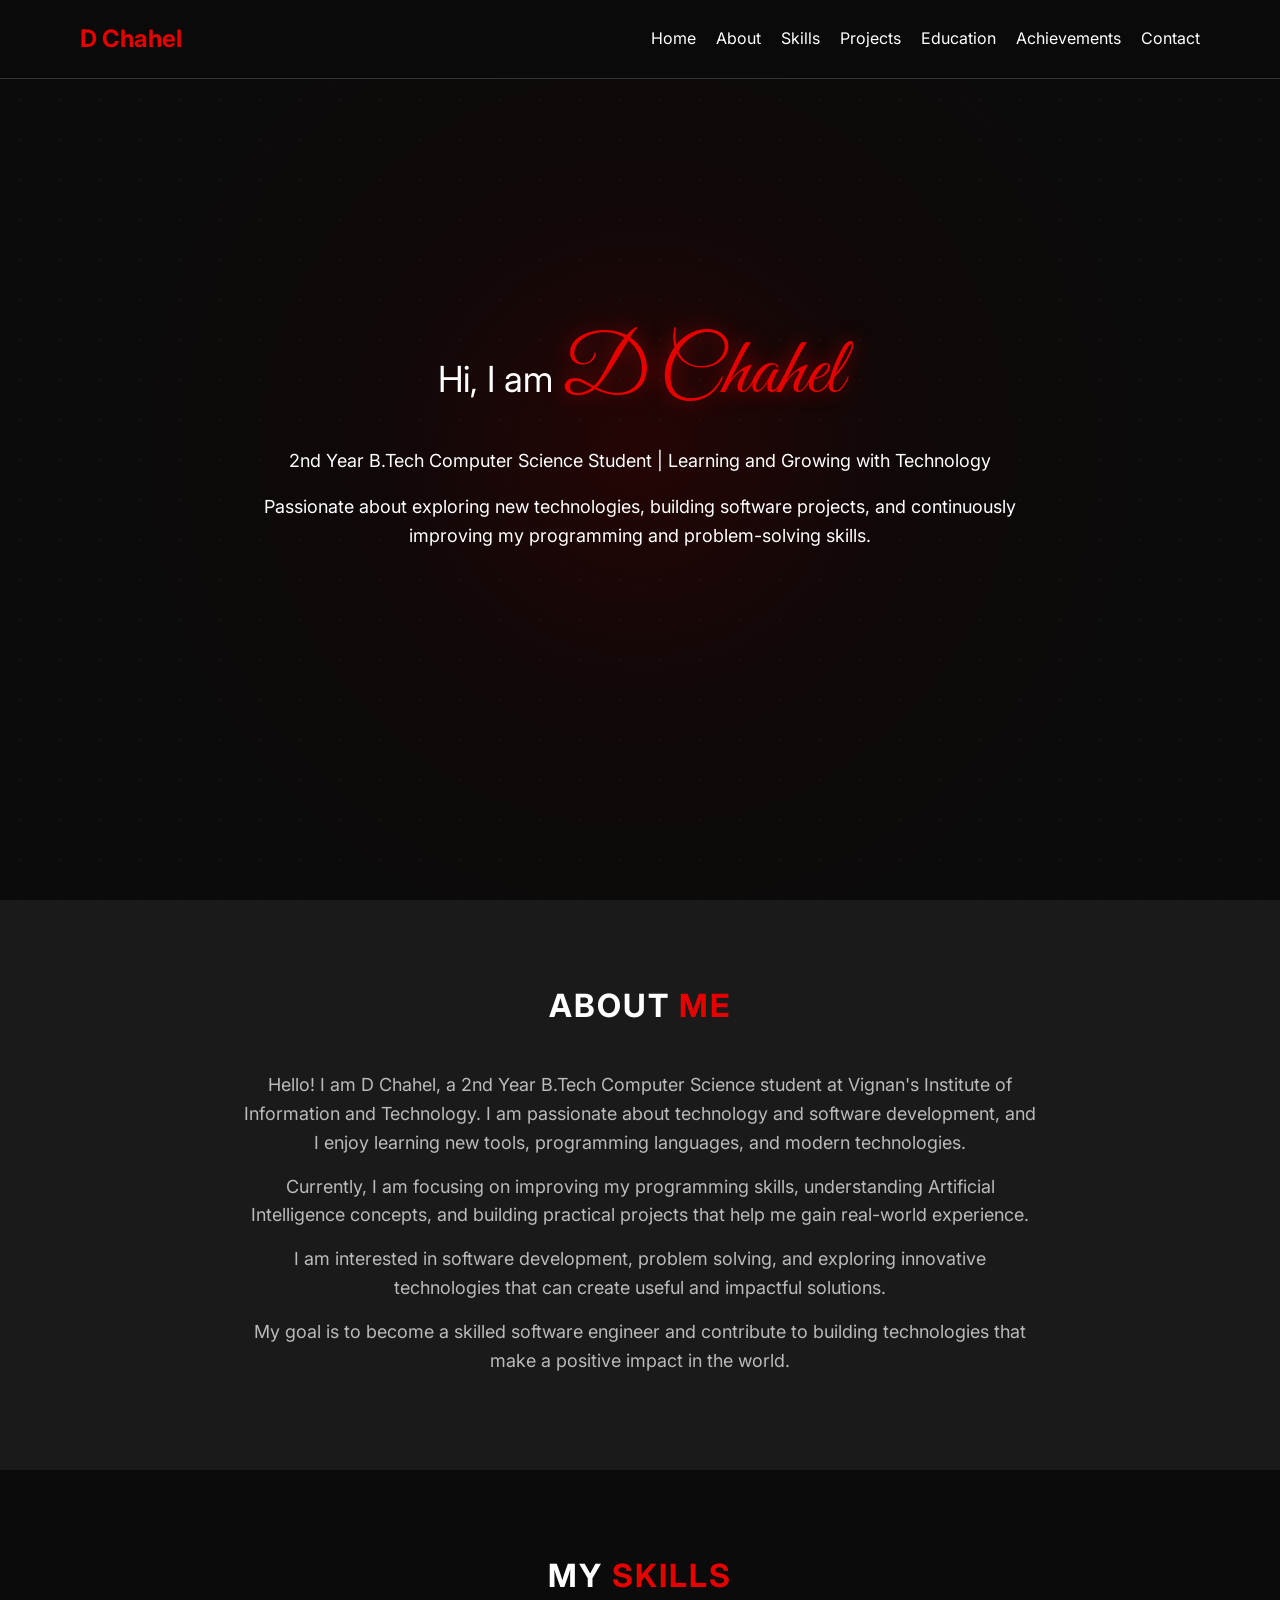
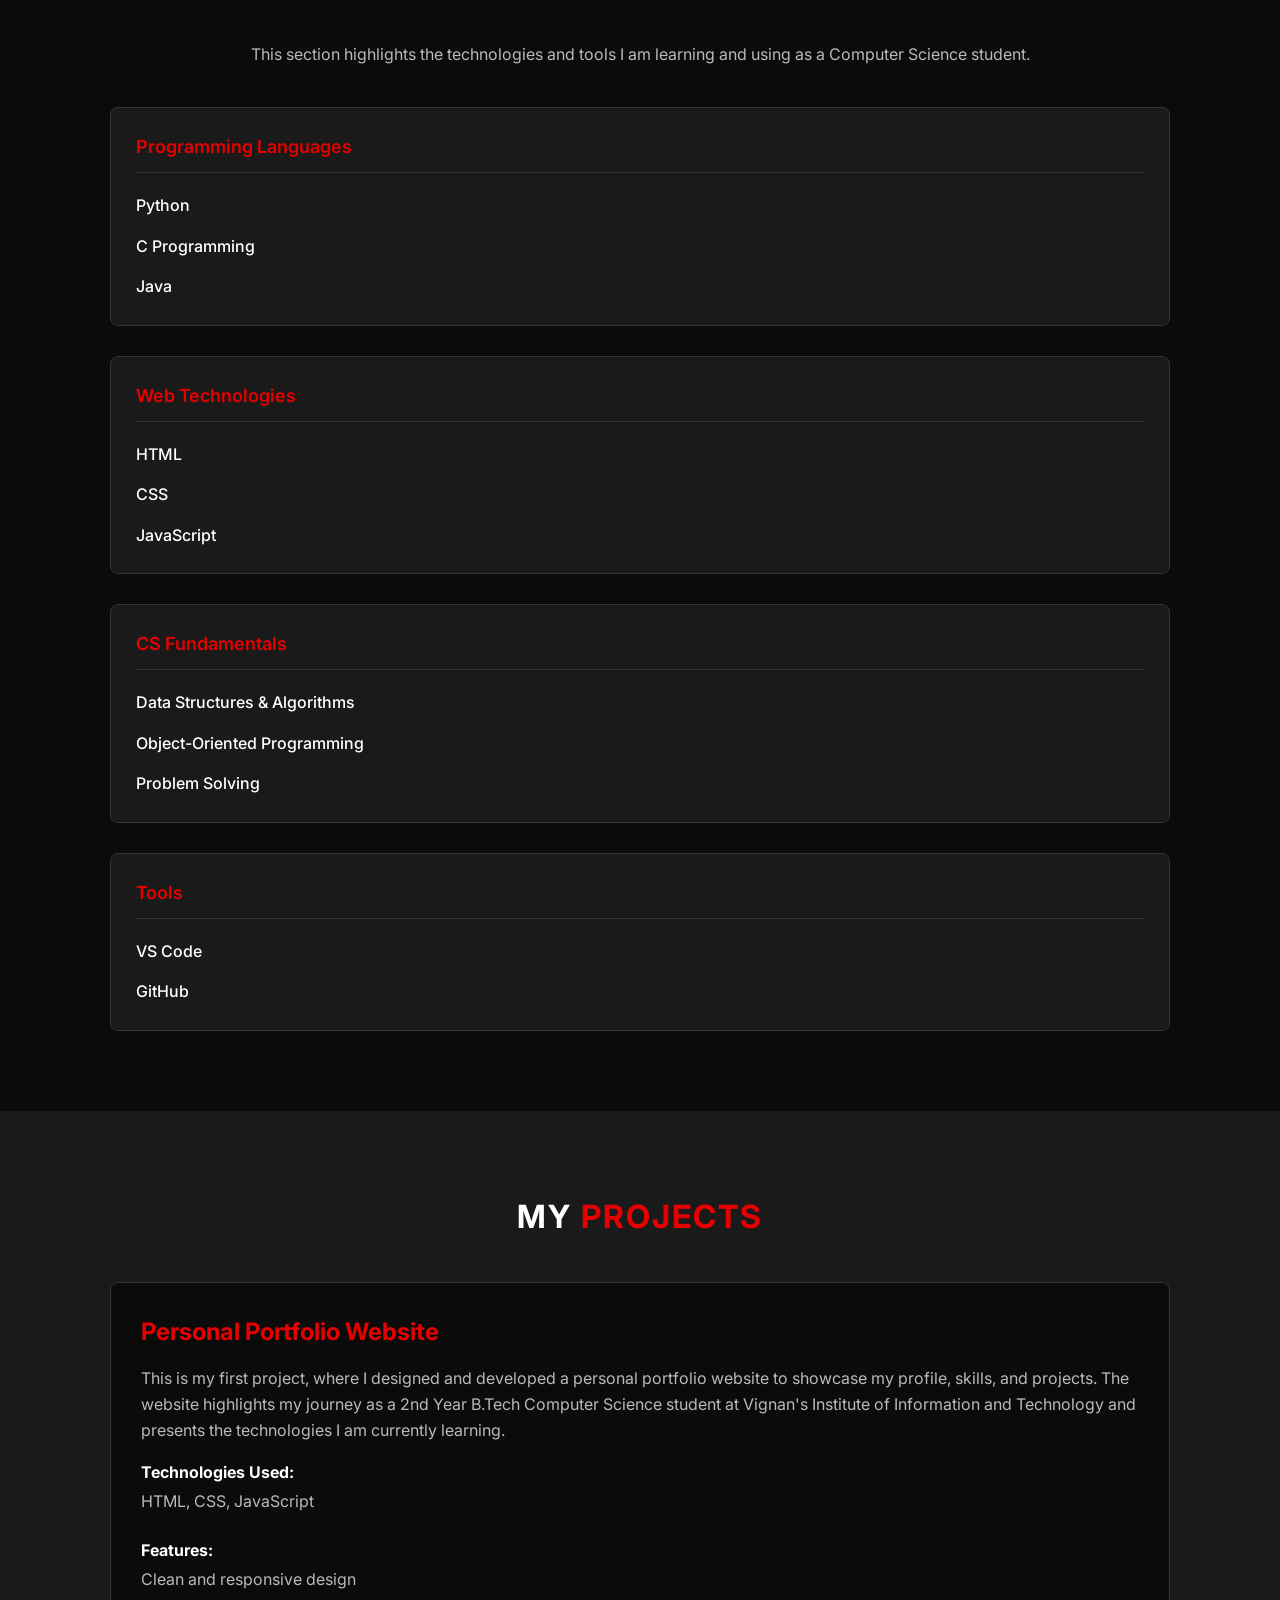
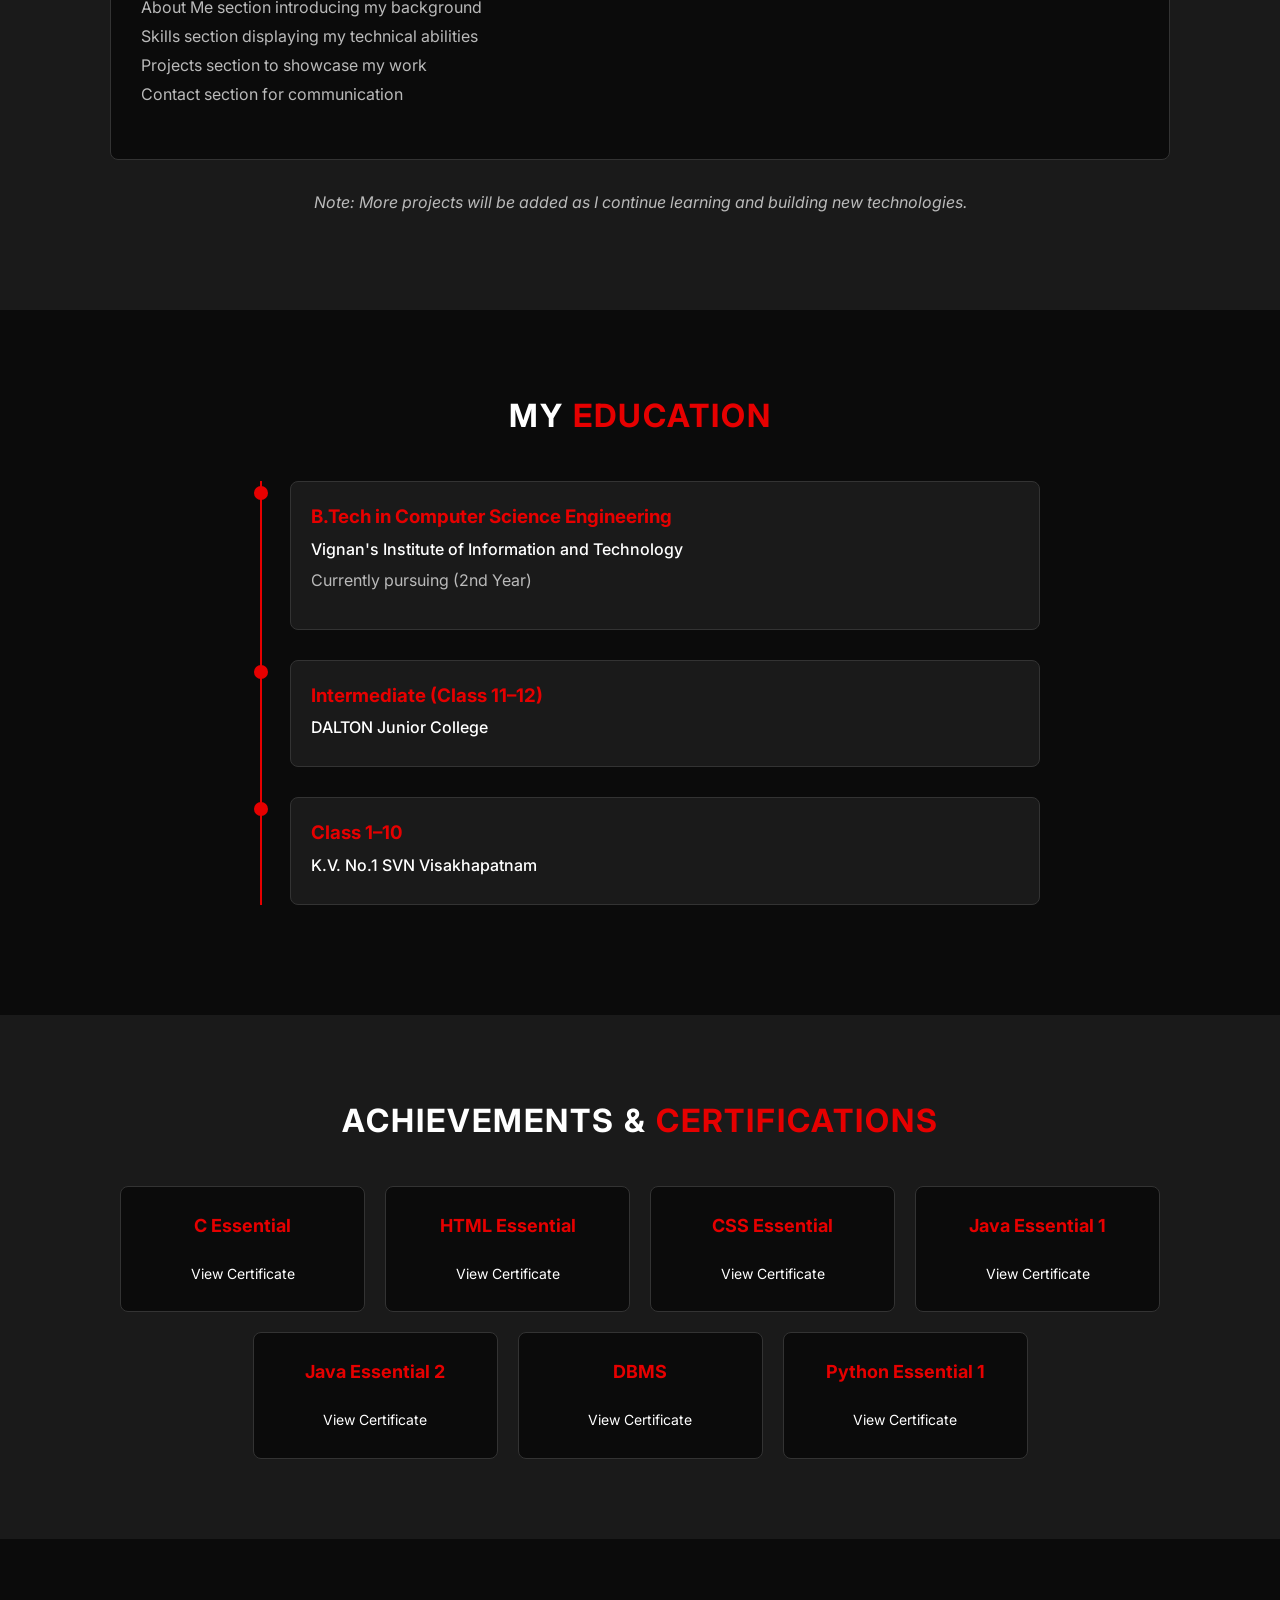
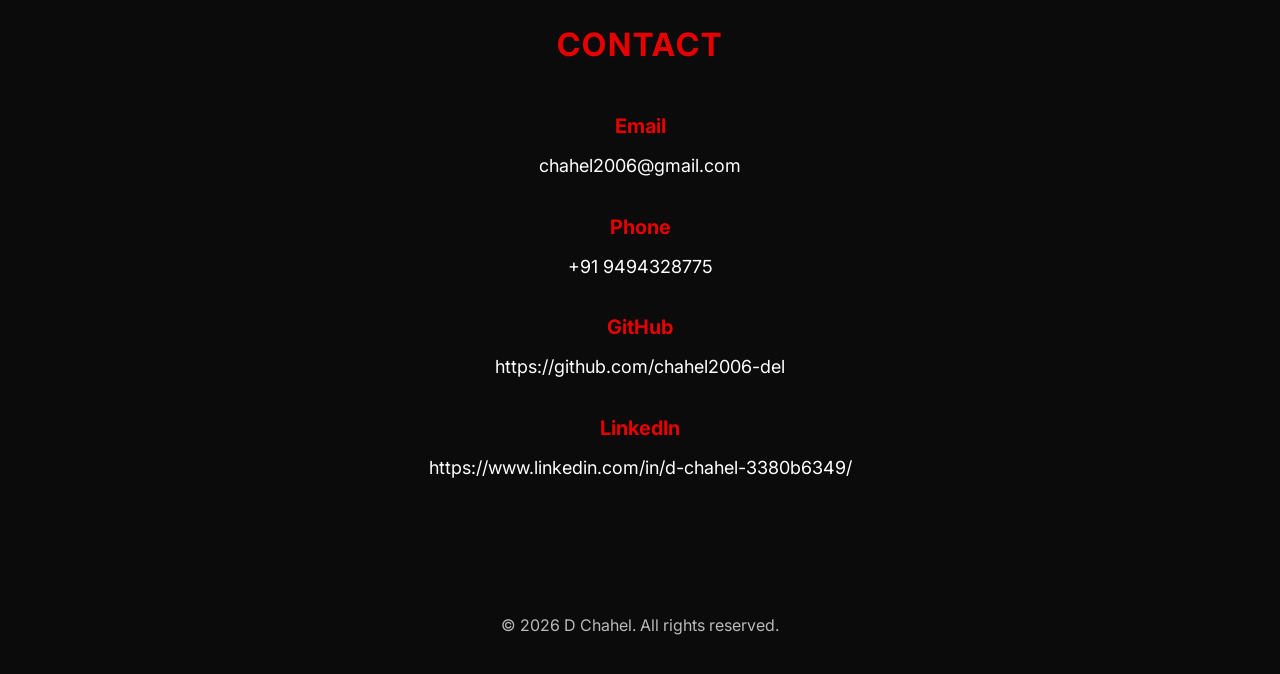
==== index.html @ e122d4e9 "Add files via upload" ====
<!DOCTYPE html>
<html lang="en">
<head>
    <meta charset="UTF-8">
    <meta name="viewport" content="width=device-width, initial-scale=1.0">
    <title>D Chahel - Portfolio</title>
    <link rel="stylesheet" href="style.css">
    <link rel="preconnect" href="https://fonts.googleapis.com">
    <link rel="preconnect" href="https://fonts.gstatic.com" crossorigin>
    <link href="https://fonts.googleapis.com/css2?family=Great+Vibes&display=swap" rel="stylesheet">
</head>
<body>
    <header>
        <nav class="navbar">
            <div class="logo">D Chahel</div>
            <ul class="nav-links">
                <li><a href="#home">Home</a></li>
                <li><a href="#about">About</a></li>
                <li><a href="#skills">Skills</a></li>
                <li><a href="#projects">Projects</a></li>
                <li><a href="#education">Education</a></li>
                <li><a href="#achievements">Achievements</a></li>
                <li><a href="#contact">Contact</a></li>
            </ul>
            <div class="hamburger">
                <span class="bar"></span>
                <span class="bar"></span>
                <span class="bar"></span>
            </div>
        </nav>
    </header>

    <main>
        <!-- HOME SECTION -->
        <section id="home" class="hero">
            <!-- Background Decorative Elements -->
            <div class="hero-bg-glow"></div>
            <div class="hero-bg-dots"></div>
            
            <div class="hero-content">
                <h1 class="hero-heading">Hi, I am <span class="highlight name-large">D Chahel</span></h1>
                <h2 class="hero-title">2nd Year B.Tech Computer Science Student | Learning and Growing with Technology</h2>
                <p class="hero-description">Passionate about exploring new technologies, building software projects, and continuously improving my programming and problem-solving skills.</p>
            </div>
        </section>

        <!-- ABOUT SECTION -->
        <section id="about" class="about">
            <div class="container">
                <h2 class="section-title">About <span class="highlight">Me</span></h2>
                <div class="about-content">
                    <p>Hello! I am D Chahel, a 2nd Year B.Tech Computer Science student at Vignan's Institute of Information and Technology. I am passionate about technology and software development, and I enjoy learning new tools, programming languages, and modern technologies.</p>
                    <p>Currently, I am focusing on improving my programming skills, understanding Artificial Intelligence concepts, and building practical projects that help me gain real-world experience.</p>
                    <p>I am interested in software development, problem solving, and exploring innovative technologies that can create useful and impactful solutions.</p>
                    <p>My goal is to become a skilled software engineer and contribute to building technologies that make a positive impact in the world.</p>
                </div>
            </div>
        </section>

        <!-- SKILLS SECTION -->
        <section id="skills" class="skills">
            <div class="container">
                <h2 class="section-title">My <span class="highlight">Skills</span></h2>
                <p class="section-subtitle">This section highlights the technologies and tools I am learning and using as a Computer Science student.</p>
                <div class="skills-grid">
                    <div class="skill-category">
                        <h3>Programming Languages</h3>
                        <ul class="skills-list-vertical">
                            <li class="skill-item"><a href="https://www.python.org/" target="_blank" class="edu-link">Python</a></li>
                            <li class="skill-item"><a href="https://www.open-std.org/jtc1/sc22/wg14/" target="_blank" class="edu-link">C Programming</a></li>
                            <li class="skill-item"><a href="https://www.java.com/" target="_blank" class="edu-link">Java</a></li>
                        </ul>
                    </div>
                    <div class="skill-category">
                        <h3>Web Technologies</h3>
                        <ul class="skills-list-vertical">
                            <li class="skill-item"><a href="https://developer.mozilla.org/en-US/docs/Web/HTML" target="_blank" class="edu-link">HTML</a></li>
                            <li class="skill-item"><a href="https://developer.mozilla.org/en-US/docs/Web/CSS" target="_blank" class="edu-link">CSS</a></li>
                            <li class="skill-item"><a href="https://developer.mozilla.org/en-US/docs/Web/JavaScript" target="_blank" class="edu-link">JavaScript</a></li>
                        </ul>
                    </div>
                    <div class="skill-category">
                        <h3>CS Fundamentals</h3>
                        <ul class="skills-list-vertical">
                            <li class="skill-item"><a href="https://www.programiz.com/dsa" target="_blank" class="edu-link">Data Structures &amp; Algorithms</a></li>
                            <li class="skill-item"><a href="https://developer.mozilla.org/en-US/docs/Learn/JavaScript/Objects/Object-oriented_programming" target="_blank" class="edu-link">Object-Oriented Programming</a></li>
                            <li class="skill-item"><a href="https://leetcode.com/" target="_blank" class="edu-link">Problem Solving</a></li>
                        </ul>
                    </div>
                    <div class="skill-category">
                        <h3>Tools</h3>
                        <ul class="skills-list-vertical">
                            <li class="skill-item"><a href="https://code.visualstudio.com/" target="_blank" class="edu-link">VS Code</a></li>
                            <li class="skill-item"><a href="https://github.com/" target="_blank" class="edu-link">GitHub</a></li>
                        </ul>
                    </div>
                </div>
            </div>
        </section>

        <!-- PROJECTS SECTION -->
        <section id="projects" class="projects">
            <div class="container">
                <h2 class="section-title">My <span class="highlight">Projects</span></h2>
                <div class="projects-grid">
                    <div class="project-card">
                        <h3>Personal Portfolio Website</h3>
                        <p class="project-desc">This is my first project, where I designed and developed a personal portfolio website to showcase my profile, skills, and projects. The website highlights my journey as a 2nd Year B.Tech Computer Science student at Vignan's Institute of Information and Technology and presents the technologies I am currently learning.</p>
                        <p class="project-details">
                            <strong>Technologies Used:</strong><br>
                            HTML, CSS, JavaScript
                        </p>
                        
                        <p class="project-details">
                            <strong>Features:</strong><br>
                            Clean and responsive design<br>
                            About Me section introducing my background<br>
                            Skills section displaying my technical abilities<br>
                            Projects section to showcase my work<br>
                            Contact section for communication
                        </p>
                    </div>
                </div>
                <p class="note">Note: More projects will be added as I continue learning and building new technologies.</p>
            </div>
        </section>

        <!-- EDUCATION SECTION -->
        <section id="education" class="education">
            <div class="container">
                <h2 class="section-title">My <span class="highlight">Education</span></h2>
                <div class="timeline">
                    <div class="timeline-item">
                        <div class="timeline-dot"></div>
                        <div class="timeline-content">
                            <h3>B.Tech in Computer Science Engineering</h3>
                            <h4><a href="https://vignaniit.edu.in/" target="_blank" class="edu-link">Vignan's Institute of Information and Technology</a></h4>
                            <p>Currently pursuing (2nd Year)</p>
                        </div>
                    </div>
                    <div class="timeline-item">
                        <div class="timeline-dot"></div>
                        <div class="timeline-content">
                            <h3>Intermediate (Class 11–12)</h3>
                            <h4><a href="https://www.linkedin.com/in/dalton-junior-college-4117082b5/" target="_blank" class="edu-link">DALTON Junior College</a></h4>
                        </div>
                    </div>
                    <div class="timeline-item">
                        <div class="timeline-dot"></div>
                        <div class="timeline-content">
                            <h3>Class 1–10</h3>
                            <h4><a href="https://no1srivijayanagar.kvs.ac.in/en/" target="_blank" class="edu-link">K.V. No.1 SVN Visakhapatnam</a></h4>
                        </div>
                    </div>
                </div>
            </div>
        </section>

        <!-- ACHIEVEMENTS SECTION -->
        <section id="achievements" class="achievements">
            <div class="container">
                <h2 class="section-title">Achievements & <span class="highlight">Certifications</span></h2>
                <div class="achievements-grid">
                    <div class="achievement-card">
                        <h3>C Essential</h3>
                        <a href="certificates/c-essential.pdf" target="_blank" class="cert-link">View Certificate</a>
                    </div>
                    <div class="achievement-card">
                        <h3>HTML Essential</h3>
                        <a href="certificates/html-essential.pdf" target="_blank" class="cert-link">View Certificate</a>
                    </div>
                    <div class="achievement-card">
                        <h3>CSS Essential</h3>
                        <a href="certificates/css-essential.pdf" target="_blank" class="cert-link">View Certificate</a>
                    </div>
                    <div class="achievement-card">
                        <h3>Java Essential 1</h3>
                        <a href="certificates/java-essential-1.pdf" target="_blank" class="cert-link">View Certificate</a>
                    </div>
                    <div class="achievement-card">
                        <h3>Java Essential 2</h3>
                        <a href="certificates/java-essential-2.pdf" target="_blank" class="cert-link">View Certificate</a>
                    </div>
                    <div class="achievement-card">
                        <h3>DBMS</h3>
                        <a href="certificates/dbms.pdf" target="_blank" class="cert-link">View Certificate</a>
                    </div>
                    <div class="achievement-card">
                        <h3>Python Essential 1</h3>
                        <a href="certificates/python-essential-1.pdf" target="_blank" class="cert-link">View Certificate</a>
                    </div>
                </div>
            </div>
        </section>

        <!-- CONTACT SECTION -->
        <section id="contact" class="contact">
            <div class="container">
                <h2 class="section-title"><span class="highlight">Contact</span></h2>
                <div class="contact-wrapper">
                    <div class="contact-info">
                        <div class="info-item">
                            <h3>Email</h3>
                            <p><a href="mailto:chahel2006@gmail.com" class="edu-link">chahel2006@gmail.com</a></p>
                        </div>
                        <div class="info-item">
                            <h3>Phone</h3>
                            <p><a href="https://wa.me/919494328775" target="_blank" class="edu-link">+91 9494328775</a></p>
                        </div>
                        <div class="info-item">
                            <h3>GitHub</h3>
                            <p><a href="https://github.com/chahel2006-del" target="_blank" class="edu-link">https://github.com/chahel2006-del</a></p>
                        </div>
                        <div class="info-item">
                            <h3>LinkedIn</h3>
                            <p><a href="https://www.linkedin.com/in/d-chahel-3380b6349/" target="_blank" class="edu-link">https://www.linkedin.com/in/d-chahel-3380b6349/</a></p>
                        </div>
                    </div>
                </div>
            </div>
        </section>
    </main>

    <footer>
        <div class="footer-bottom">
            <p>&copy; 2026 D Chahel. All rights reserved.</p>
        </div>
    </footer>

    <script src="script.js"></script>
</body>
</html>
---- style.css ----
/* Google Fonts */
@import url('https://fonts.googleapis.com/css2?family=Inter:wght@300;400;500;600;700&display=swap');

/* Basic Reset */
* {
    margin: 0;
    padding: 0;
    box-sizing: border-box;
}

html {
    scroll-behavior: smooth;
    font-family: 'Inter', sans-serif;
}

/* Color Variables */
:root {
    --bg-color: #0b0b0b;
    --text-color: #ffffff;
    --text-muted: #bababa;
    --accent-color: #e60000;
    --accent-hover: #ff3333;
    --card-bg: #1a1a1a;
    --border-color: #333333;
}

body {
    background-color: var(--bg-color);
    color: var(--text-color);
    line-height: 1.6;
}

a {
    text-decoration: none;
    color: var(--text-color);
}

ul {
    list-style: none;
}

span.highlight {
    color: var(--accent-color);
}

/* Container */
.container {
    max-width: 1100px;
    margin: 0 auto;
    padding: 0 20px;
}

/* Buttons */
.btn {
    display: inline-block;
    background-color: var(--accent-color);
    color: #ffffff;
    padding: 10px 24px;
    font-size: 16px;
    border-radius: 5px;
    border: 2px solid var(--accent-color);
    cursor: pointer;
    transition: background-color 0.3s, color 0.3s;
}

.btn:hover {
    background-color: var(--accent-hover);
    border-color: var(--accent-hover);
}

.btn-outline {
    background-color: transparent;
    color: var(--accent-color);
}

.btn-outline:hover {
    background-color: var(--accent-color);
    color: #ffffff;
}

.btn-small {
    padding: 8px 16px;
    font-size: 14px;
}

/* Typography */
h1, h2, h3, h4 {
    margin-bottom: 15px;
}

p {
    margin-bottom: 15px;
    color: var(--text-muted);
}

.section-title {
    font-size: 32px;
    text-align: center;
    margin-bottom: 40px;
    text-transform: uppercase;
    letter-spacing: 2px;
}

.section-subtitle {
    text-align: center;
    margin-bottom: 40px;
    font-size: 16px;
}

/* Sections */
section {
    padding: 80px 0;
}

/* Navbar */
header {
    background-color: rgba(11, 11, 11, 0.95);
    position: fixed;
    top: 0;
    width: 100%;
    z-index: 1000;
    border-bottom: 1px solid var(--border-color);
}

.navbar {
    display: flex;
    justify-content: space-between;
    align-items: center;
    padding: 20px 40px;
    max-width: 1200px;
    margin: 0 auto;
}

.logo {
    font-size: 24px;
    font-weight: 700;
    color: var(--accent-color);
}

.nav-links {
    display: flex;
    gap: 20px;
}

.nav-links a {
    font-size: 16px;
    transition: color 0.3s;
}

.nav-links a:hover {
    color: var(--accent-color);
}

/* Hamburger Menu for Mobile */
.hamburger {
    display: none;
    cursor: pointer;
}

.hamburger .bar {
    width: 25px;
    height: 3px;
    background-color: var(--text-color);
    margin: 5px 0;
    transition: 0.3s;
}

/* Hero Section */
.hero {
    height: 100vh;
    display: flex;
    align-items: center;
    justify-content: center;
    text-align: center;
    padding-top: 80px; /* Offset for navbar */
    position: relative;
    overflow: hidden;
    background: radial-gradient(circle at center, #150505 0%, var(--bg-color) 70%);
}

.hero-bg-glow {
    position: absolute;
    width: 600px;
    height: 600px;
    background: radial-gradient(circle, rgba(230, 0, 0, 0.08) 0%, transparent 60%);
    top: 50%;
    left: 50%;
    transform: translate(-50%, -50%);
    z-index: 0;
    pointer-events: none;
    border-radius: 50%;
}

.hero-bg-dots {
    position: absolute;
    width: 100%;
    height: 100%;
    top: 0;
    left: 0;
    background-image: radial-gradient(rgba(255, 255, 255, 0.03) 1px, transparent 1px);
    background-size: 40px 40px;
    z-index: 0;
    pointer-events: none;
}

.hero-content {
    max-width: 800px;
    padding: 0 20px;
    position: relative;
    z-index: 1;
}

.hero-content .hero-heading {
    margin-bottom: 10px;
    font-size: 36px;
    font-weight: 400;
}

.hero-content .name-large {
    font-family: 'Great Vibes', cursive;
    font-size: 80px; /* Slightly larger for Great Vibes style */
    font-weight: 400;
    text-shadow: 0 0 20px rgba(230, 0, 0, 0.6);
}

.hero-content .hero-title {
    font-size: 18px;
    font-weight: 400;
    color: var(--text-color);
    margin-bottom: 20px;
    line-height: 1.4;
}

.hero-content .hero-description {
    font-size: 18px;
    margin-bottom: 40px;
    color: var(--text-color);
}

/* About Section */
.about {
    background-color: var(--card-bg);
}

.about-content {
    max-width: 800px;
    margin: 0 auto;
    text-align: center;
    font-size: 18px;
}

/* Skills Section */
.skills-grid {
    display: flex;
    flex-direction: column;
    gap: 30px;
}

.skill-category {
    background-color: var(--card-bg);
    padding: 25px;
    border-radius: 8px;
    border: 1px solid var(--border-color);
}

.skill-category h3 {
    font-size: 18px;
    font-weight: 600;
    color: var(--accent-color);
    margin-bottom: 20px;
    border-bottom: 1px solid var(--border-color);
    padding-bottom: 10px;
}

.skills-list-vertical {
    display: flex;
    flex-direction: column;
    gap: 15px;
    list-style: none; /* overrides global if needed */
    padding: 0;
}

.skill-item {
    font-size: 16px;
    color: var(--text-color);
}

.skill-item .edu-link {
    color: var(--text-color);
    font-size: 16px;
    font-weight: 500;
    transition: color 0.3s, border-bottom 0.3s;
    border-bottom: 1px solid transparent;
}

.skill-item .edu-link:hover {
    color: var(--accent-color);
    border-bottom: 1px solid var(--accent-color);
}

/* Projects Section */
.projects {
    background-color: var(--card-bg);
}

.projects-grid {
    display: grid;
    grid-template-columns: 1fr;
    gap: 30px;
    margin-bottom: 30px;
}

.project-card {
    background-color: var(--bg-color);
    padding: 30px;
    border-radius: 8px;
    border: 1px solid var(--border-color);
}

.project-card h3 {
    font-size: 24px;
    color: var(--accent-color);
}

.project-details {
    margin-bottom: 20px;
    color: var(--text-muted);
    line-height: 1.8;
}

.project-details strong {
    color: var(--text-color);
}

.note {
    text-align: center;
    font-style: italic;
    margin-top: 20px;
}

/* Education Section */
.timeline {
    max-width: 800px;
    margin: 0 auto;
    position: relative;
}

.timeline::before {
    content: '';
    position: absolute;
    width: 2px;
    background-color: var(--accent-color);
    top: 0;
    bottom: 0;
    left: 20px;
}

.timeline-item {
    position: relative;
    padding-left: 50px;
    margin-bottom: 30px;
}

.timeline-dot {
    position: absolute;
    width: 14px;
    height: 14px;
    background-color: var(--accent-color);
    border-radius: 50%;
    left: 14px;
    top: 5px;
}

.timeline-content {
    background-color: var(--card-bg);
    padding: 20px;
    border-radius: 8px;
    border: 1px solid var(--border-color);
}

.timeline-content h3 {
    color: var(--accent-color);
    margin-bottom: 5px;
}

.timeline-content h4 {
    margin-bottom: 5px;
}

.timeline-content .edu-link {
    color: var(--text-color);
    font-size: 16px;
    font-weight: 500;
    transition: color 0.3s, border-bottom 0.3s;
    border-bottom: 1px solid transparent;
}

.timeline-content .edu-link:hover {
    color: var(--accent-color);
    border-bottom: 1px solid var(--accent-color);
}

/* Achievements Section */
.achievements {
    background-color: var(--card-bg);
}

.achievements-grid {
    display: flex;
    flex-wrap: wrap;
    justify-content: center;
    gap: 20px;
}

.achievement-card {
    background-color: var(--bg-color);
    padding: 25px;
    border-radius: 8px;
    border: 1px solid var(--border-color);
    text-align: center;
    /* On desktop, aim for 4 per row (minus gap). On mobile, it will wrap automatically. */
    flex: 1 1 250px;
    max-width: calc(25% - 20px);
}

@media screen and (max-width: 1024px) {
    .achievement-card {
        max-width: calc(33.333% - 20px);
    }
}

@media screen and (max-width: 768px) {
    .achievement-card {
        max-width: 100%;
        flex: 1 1 100%;
    }
}

.achievement-card h3 {
    font-size: 18px;
    margin-bottom: 20px;
    color: var(--accent-color);
}

.cert-link {
    color: var(--text-color);
    text-decoration: none;
    font-size: 14px;
    transition: color 0.3s, border-bottom 0.3s;
    border-bottom: 1px solid transparent;
}

.cert-link:hover {
    color: var(--accent-color);
    border-bottom: 1px solid var(--accent-color);
}

/* Contact Section */
.contact-wrapper {
    display: flex;
    justify-content: center;
    text-align: center;
}

.contact-info {
    max-width: 600px;
    width: 100%;
}

.info-item {
    margin-bottom: 30px;
}

.info-item h3 {
    color: var(--accent-color);
    margin-bottom: 10px;
    font-size: 20px;
}

.info-item p {
    color: var(--text-color);
    font-size: 18px;
}

.info-item .edu-link {
    color: var(--text-color);
    text-decoration: none;
    transition: color 0.3s, border-bottom 0.3s;
    border-bottom: 1px solid transparent;
}

.info-item .edu-link:hover {
    color: var(--accent-color);
    border-bottom: 1px solid var(--accent-color);
}



/* Footer Section */
footer {
    padding: 20px 20px;
}

.footer-container {
    max-width: 1100px;
    margin: 0 auto;
    display: flex;
    flex-wrap: wrap;
    justify-content: space-between;
    gap: 30px;
    margin-bottom: 40px;
}

.footer-info {
    flex: 1;
    min-width: 300px;
    text-align: left;
    margin-bottom: 20px;
}

.footer-info h3 {
    color: var(--accent-color);
    font-size: 28px;
    margin-bottom: 5px;
}

.footer-info p {
    color: var(--text-color);
    font-size: 16px;
}

.footer-links, .footer-social {
    flex: 1;
    min-width: 150px;
}

.footer-links h4, .footer-social h4 {
    margin-bottom: 15px;
    color: var(--accent-color);
}

.footer-links ul, .footer-social ul {
    display: flex;
    flex-wrap: wrap;
    align-items: center;
}

.footer-links ul li, .footer-social ul li {
    margin-bottom: 10px;
    display: flex;
    align-items: center;
}

.footer-links ul li:not(:last-child)::after, 
.footer-social ul li:not(:last-child)::after {
    content: "|";
    color: var(--text-muted);
    margin: 0 15px;
}

.footer-links a, .footer-social a {
    color: var(--text-color);
    transition: color 0.3s, border-bottom 0.3s;
    border-bottom: 1px solid transparent;
}

.footer-links a:hover, .footer-social a:hover {
    color: var(--accent-color);
    border-bottom: 1px solid var(--accent-color);
}

.footer-bottom {
    text-align: center;
    color: var(--text-muted);
}

/* Responsive Design */
@media screen and (max-width: 768px) {
    .navbar {
        padding: 15px 20px;
    }

    .nav-links {
        position: absolute;
        right: -100%;
        top: 60px;
        flex-direction: column;
        background-color: rgba(11, 11, 11, 0.98);
        width: 100%;
        text-align: center;
        transition: 0.3s;
        border-bottom: 1px solid var(--border-color);
    }

    .nav-links.active {
        right: 0;
    }

    .nav-links li {
        margin: 15px 0;
    }

    .hamburger {
        display: block;
    }

    .hero-content .hero-heading {
        font-size: 24px;
    }

    .hero-content .name-large {
        font-size: 50px; /* Adjusted Great Vibes size for mobile */
    }
    
    .hero-content .hero-title {
        font-size: 14px;
        white-space: normal;
        text-align: center;
        max-width: 90%;
        margin: 0 auto 20px;
    }
    
    .hero-content .hero-description {
        font-size: 16px;
    }

    .contact-wrapper {
        flex-direction: column;
    }
}
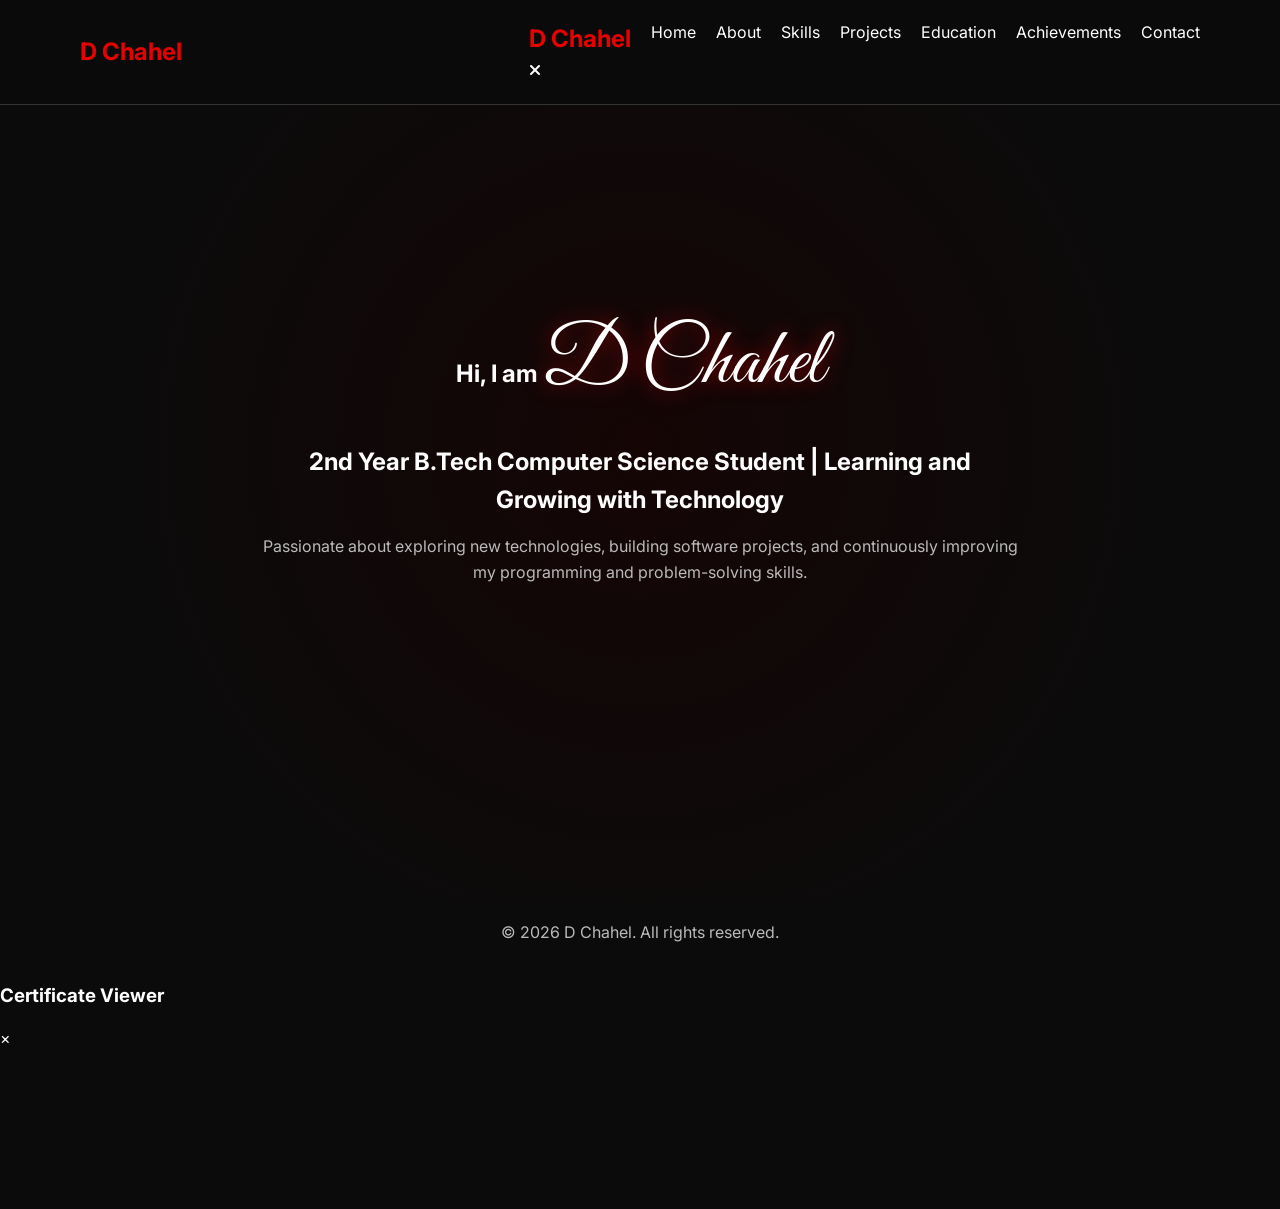
==== commit 1956547e: "Update title and navigation structure in index.html" ====
--- a/index.html
+++ b/index.html
@@ -3,24 +3,31 @@
 <head>
     <meta charset="UTF-8">
     <meta name="viewport" content="width=device-width, initial-scale=1.0">
-    <title>D Chahel - Portfolio</title>
+    <title>Home - D Chahel</title>
     <link rel="stylesheet" href="style.css">
+    <link rel="stylesheet" href="https://cdnjs.cloudflare.com/ajax/libs/font-awesome/6.4.0/css/all.min.css">
     <link rel="preconnect" href="https://fonts.googleapis.com">
     <link rel="preconnect" href="https://fonts.gstatic.com" crossorigin>
-    <link href="https://fonts.googleapis.com/css2?family=Great+Vibes&display=swap" rel="stylesheet">
+    <link href="https://fonts.googleapis.com/css2?family=Great+Vibes&family=Inter:wght@300;400;500;600;700&display=swap" rel="stylesheet">
 </head>
 <body>
     <header>
         <nav class="navbar">
             <div class="logo">D Chahel</div>
             <ul class="nav-links">
-                <li><a href="#home">Home</a></li>
-                <li><a href="#about">About</a></li>
-                <li><a href="#skills">Skills</a></li>
-                <li><a href="#projects">Projects</a></li>
-                <li><a href="#education">Education</a></li>
-                <li><a href="#achievements">Achievements</a></li>
-                <li><a href="#contact">Contact</a></li>
+                <div class="mobile-nav-header">
+                    <div class="logo">D Chahel</div>
+                    <div class="mobile-close">
+                        <i class="fas fa-times"></i>
+                    </div>
+                </div>
+                <li><a href="index.html" class="active">Home</a></li>
+                <li><a href="about.html">About</a></li>
+                <li><a href="skills.html">Skills</a></li>
+                <li><a href="projects.html">Projects</a></li>
+                <li><a href="education.html">Education</a></li>
+                <li><a href="achievements.html">Achievements</a></li>
+                <li><a href="contact.html">Contact</a></li>
             </ul>
             <div class="hamburger">
                 <span class="bar"></span>
@@ -33,190 +40,10 @@
     <main>
         <!-- HOME SECTION -->
         <section id="home" class="hero">
-            <!-- Background Decorative Elements -->
-            <div class="hero-bg-glow"></div>
-            <div class="hero-bg-dots"></div>
-            
             <div class="hero-content">
-                <h1 class="hero-heading">Hi, I am <span class="highlight name-large">D Chahel</span></h1>
-                <h2 class="hero-title">2nd Year B.Tech Computer Science Student | Learning and Growing with Technology</h2>
-                <p class="hero-description">Passionate about exploring new technologies, building software projects, and continuously improving my programming and problem-solving skills.</p>
-            </div>
-        </section>
-
-        <!-- ABOUT SECTION -->
-        <section id="about" class="about">
-            <div class="container">
-                <h2 class="section-title">About <span class="highlight">Me</span></h2>
-                <div class="about-content">
-                    <p>Hello! I am D Chahel, a 2nd Year B.Tech Computer Science student at Vignan's Institute of Information and Technology. I am passionate about technology and software development, and I enjoy learning new tools, programming languages, and modern technologies.</p>
-                    <p>Currently, I am focusing on improving my programming skills, understanding Artificial Intelligence concepts, and building practical projects that help me gain real-world experience.</p>
-                    <p>I am interested in software development, problem solving, and exploring innovative technologies that can create useful and impactful solutions.</p>
-                    <p>My goal is to become a skilled software engineer and contribute to building technologies that make a positive impact in the world.</p>
-                </div>
-            </div>
-        </section>
-
-        <!-- SKILLS SECTION -->
-        <section id="skills" class="skills">
-            <div class="container">
-                <h2 class="section-title">My <span class="highlight">Skills</span></h2>
-                <p class="section-subtitle">This section highlights the technologies and tools I am learning and using as a Computer Science student.</p>
-                <div class="skills-grid">
-                    <div class="skill-category">
-                        <h3>Programming Languages</h3>
-                        <ul class="skills-list-vertical">
-                            <li class="skill-item"><a href="https://www.python.org/" target="_blank" class="edu-link">Python</a></li>
-                            <li class="skill-item"><a href="https://www.open-std.org/jtc1/sc22/wg14/" target="_blank" class="edu-link">C Programming</a></li>
-                            <li class="skill-item"><a href="https://www.java.com/" target="_blank" class="edu-link">Java</a></li>
-                        </ul>
-                    </div>
-                    <div class="skill-category">
-                        <h3>Web Technologies</h3>
-                        <ul class="skills-list-vertical">
-                            <li class="skill-item"><a href="https://developer.mozilla.org/en-US/docs/Web/HTML" target="_blank" class="edu-link">HTML</a></li>
-                            <li class="skill-item"><a href="https://developer.mozilla.org/en-US/docs/Web/CSS" target="_blank" class="edu-link">CSS</a></li>
-                            <li class="skill-item"><a href="https://developer.mozilla.org/en-US/docs/Web/JavaScript" target="_blank" class="edu-link">JavaScript</a></li>
-                        </ul>
-                    </div>
-                    <div class="skill-category">
-                        <h3>CS Fundamentals</h3>
-                        <ul class="skills-list-vertical">
-                            <li class="skill-item"><a href="https://www.programiz.com/dsa" target="_blank" class="edu-link">Data Structures &amp; Algorithms</a></li>
-                            <li class="skill-item"><a href="https://developer.mozilla.org/en-US/docs/Learn/JavaScript/Objects/Object-oriented_programming" target="_blank" class="edu-link">Object-Oriented Programming</a></li>
-                            <li class="skill-item"><a href="https://leetcode.com/" target="_blank" class="edu-link">Problem Solving</a></li>
-                        </ul>
-                    </div>
-                    <div class="skill-category">
-                        <h3>Tools</h3>
-                        <ul class="skills-list-vertical">
-                            <li class="skill-item"><a href="https://code.visualstudio.com/" target="_blank" class="edu-link">VS Code</a></li>
-                            <li class="skill-item"><a href="https://github.com/" target="_blank" class="edu-link">GitHub</a></li>
-                        </ul>
-                    </div>
-                </div>
-            </div>
-        </section>
-
-        <!-- PROJECTS SECTION -->
-        <section id="projects" class="projects">
-            <div class="container">
-                <h2 class="section-title">My <span class="highlight">Projects</span></h2>
-                <div class="projects-grid">
-                    <div class="project-card">
-                        <h3>Personal Portfolio Website</h3>
-                        <p class="project-desc">This is my first project, where I designed and developed a personal portfolio website to showcase my profile, skills, and projects. The website highlights my journey as a 2nd Year B.Tech Computer Science student at Vignan's Institute of Information and Technology and presents the technologies I am currently learning.</p>
-                        <p class="project-details">
-                            <strong>Technologies Used:</strong><br>
-                            HTML, CSS, JavaScript
-                        </p>
-                        
-                        <p class="project-details">
-                            <strong>Features:</strong><br>
-                            Clean and responsive design<br>
-                            About Me section introducing my background<br>
-                            Skills section displaying my technical abilities<br>
-                            Projects section to showcase my work<br>
-                            Contact section for communication
-                        </p>
-                    </div>
-                </div>
-                <p class="note">Note: More projects will be added as I continue learning and building new technologies.</p>
-            </div>
-        </section>
-
-        <!-- EDUCATION SECTION -->
-        <section id="education" class="education">
-            <div class="container">
-                <h2 class="section-title">My <span class="highlight">Education</span></h2>
-                <div class="timeline">
-                    <div class="timeline-item">
-                        <div class="timeline-dot"></div>
-                        <div class="timeline-content">
-                            <h3>B.Tech in Computer Science Engineering</h3>
-                            <h4><a href="https://vignaniit.edu.in/" target="_blank" class="edu-link">Vignan's Institute of Information and Technology</a></h4>
-                            <p>Currently pursuing (2nd Year)</p>
-                        </div>
-                    </div>
-                    <div class="timeline-item">
-                        <div class="timeline-dot"></div>
-                        <div class="timeline-content">
-                            <h3>Intermediate (Class 11–12)</h3>
-                            <h4><a href="https://www.linkedin.com/in/dalton-junior-college-4117082b5/" target="_blank" class="edu-link">DALTON Junior College</a></h4>
-                        </div>
-                    </div>
-                    <div class="timeline-item">
-                        <div class="timeline-dot"></div>
-                        <div class="timeline-content">
-                            <h3>Class 1–10</h3>
-                            <h4><a href="https://no1srivijayanagar.kvs.ac.in/en/" target="_blank" class="edu-link">K.V. No.1 SVN Visakhapatnam</a></h4>
-                        </div>
-                    </div>
-                </div>
-            </div>
-        </section>
-
-        <!-- ACHIEVEMENTS SECTION -->
-        <section id="achievements" class="achievements">
-            <div class="container">
-                <h2 class="section-title">Achievements & <span class="highlight">Certifications</span></h2>
-                <div class="achievements-grid">
-                    <div class="achievement-card">
-                        <h3>C Essential</h3>
-                        <a href="certificates/c-essential.pdf" target="_blank" class="cert-link">View Certificate</a>
-                    </div>
-                    <div class="achievement-card">
-                        <h3>HTML Essential</h3>
-                        <a href="certificates/html-essential.pdf" target="_blank" class="cert-link">View Certificate</a>
-                    </div>
-                    <div class="achievement-card">
-                        <h3>CSS Essential</h3>
-                        <a href="certificates/css-essential.pdf" target="_blank" class="cert-link">View Certificate</a>
-                    </div>
-                    <div class="achievement-card">
-                        <h3>Java Essential 1</h3>
-                        <a href="certificates/java-essential-1.pdf" target="_blank" class="cert-link">View Certificate</a>
-                    </div>
-                    <div class="achievement-card">
-                        <h3>Java Essential 2</h3>
-                        <a href="certificates/java-essential-2.pdf" target="_blank" class="cert-link">View Certificate</a>
-                    </div>
-                    <div class="achievement-card">
-                        <h3>DBMS</h3>
-                        <a href="certificates/dbms.pdf" target="_blank" class="cert-link">View Certificate</a>
-                    </div>
-                    <div class="achievement-card">
-                        <h3>Python Essential 1</h3>
-                        <a href="certificates/python-essential-1.pdf" target="_blank" class="cert-link">View Certificate</a>
-                    </div>
-                </div>
-            </div>
-        </section>
-
-        <!-- CONTACT SECTION -->
-        <section id="contact" class="contact">
-            <div class="container">
-                <h2 class="section-title"><span class="highlight">Contact</span></h2>
-                <div class="contact-wrapper">
-                    <div class="contact-info">
-                        <div class="info-item">
-                            <h3>Email</h3>
-                            <p><a href="mailto:chahel2006@gmail.com" class="edu-link">chahel2006@gmail.com</a></p>
-                        </div>
-                        <div class="info-item">
-                            <h3>Phone</h3>
-                            <p><a href="https://wa.me/919494328775" target="_blank" class="edu-link">+91 9494328775</a></p>
-                        </div>
-                        <div class="info-item">
-                            <h3>GitHub</h3>
-                            <p><a href="https://github.com/chahel2006-del" target="_blank" class="edu-link">https://github.com/chahel2006-del</a></p>
-                        </div>
-                        <div class="info-item">
-                            <h3>LinkedIn</h3>
-                            <p><a href="https://www.linkedin.com/in/d-chahel-3380b6349/" target="_blank" class="edu-link">https://www.linkedin.com/in/d-chahel-3380b6349/</a></p>
-                        </div>
-                    </div>
-                </div>
+                <h1><span class="hero-intro">Hi, I am</span> <span class="name-large">D Chahel</span></h1>
+                <h2>2nd Year B.Tech Computer Science Student | Learning and Growing with Technology</h2>
+                <p>Passionate about exploring new technologies, building software projects, and continuously improving my programming and problem-solving skills.</p>
             </div>
         </section>
     </main>
@@ -227,6 +54,20 @@
         </div>
     </footer>
 
+    <!-- Certificate Modal -->
+    <div id="certModal" class="modal">
+        <div class="modal-overlay"></div>
+        <div class="modal-container">
+            <div class="modal-header">
+                <h3 id="modalTitle">Certificate Viewer</h3>
+                <span class="modal-close">&times;</span>
+            </div>
+            <div class="modal-body">
+                <iframe id="certViewer" src="" frameborder="0"></iframe>
+            </div>
+        </div>
+    </div>
+
     <script src="script.js"></script>
 </body>
 </html>
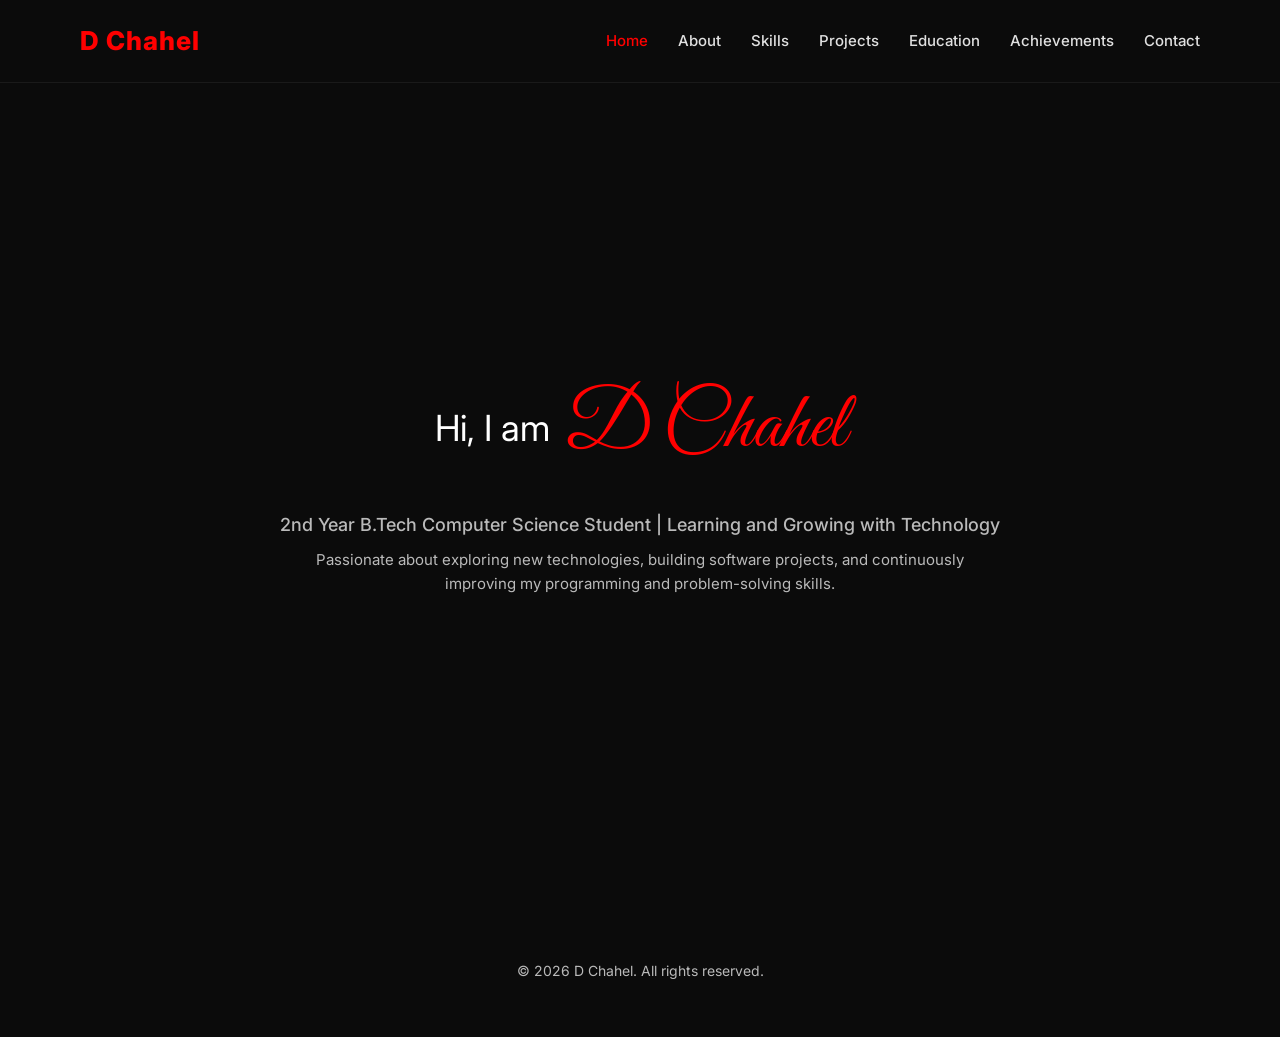
==== commit e47f4e3f: "Add new line before closing body tag" ====
--- a/index.html
+++ b/index.html
@@ -71,3 +71,5 @@
     <script src="script.js"></script>
 </body>
 </html>
+
+
--- a/style.css
+++ b/style.css
@@ -18,10 +18,11 @@
     --bg-color: #0b0b0b;
     --text-color: #ffffff;
     --text-muted: #bababa;
-    --accent-color: #e60000;
-    --accent-hover: #ff3333;
-    --card-bg: #1a1a1a;
-    --border-color: #333333;
+    --accent-color: #ff0000; /* Pure red as requested */
+    --accent-hover: #cc0000;
+    --card-bg: #161616;
+    --border-color: #2a2a2a;
+    --transition: all 0.3s ease;
 }
 
 body {
@@ -55,17 +56,20 @@
     display: inline-block;
     background-color: var(--accent-color);
     color: #ffffff;
-    padding: 10px 24px;
+    padding: 12px 28px;
     font-size: 16px;
-    border-radius: 5px;
-    border: 2px solid var(--accent-color);
+    font-weight: 500;
+    border-radius: 50px; /* More modern rounded pill */
+    border: none;
     cursor: pointer;
-    transition: background-color 0.3s, color 0.3s;
+    transition: var(--transition);
+    box-shadow: 0 4px 15px rgba(255, 0, 0, 0.2);
 }
 
 .btn:hover {
     background-color: var(--accent-hover);
-    border-color: var(--accent-hover);
+    transform: translateY(-2px);
+    box-shadow: 0 6px 20px rgba(255, 0, 0, 0.4);
 }
 
 .btn-outline {
@@ -109,17 +113,24 @@
 
 /* Sections */
 section {
-    padding: 80px 0;
+    padding: 140px 0 80px; /* Increased top padding for better clearance */
+    scroll-margin-top: 90px; /* Matches navbar height for perfect alignment */
+    animation: fadeIn 0.8s ease-out;
+}
+
+@keyframes fadeIn {
+    from { opacity: 0; transform: translateY(20px); }
+    to { opacity: 1; transform: translateY(0); }
 }
 
 /* Navbar */
 header {
-    background-color: rgba(11, 11, 11, 0.95);
+    background-color: #0b0b0b; /* Solid black as requested */
     position: fixed;
     top: 0;
     width: 100%;
     z-index: 1000;
-    border-bottom: 1px solid var(--border-color);
+    border-bottom: 1px solid #1a1a1a; /* Thin dark grey border */
 }
 
 .navbar {
@@ -132,28 +143,36 @@
 }
 
 .logo {
-    font-size: 24px;
-    font-weight: 700;
+    font-size: 26px;
+    font-weight: 800; /* Bold and slightly larger */
     color: var(--accent-color);
+    letter-spacing: 1px;
 }
 
 .nav-links {
     display: flex;
-    gap: 20px;
+    gap: 30px; /* Clean spacing requested */
 }
 
 .nav-links a {
-    font-size: 16px;
-    transition: color 0.3s;
-}
-
-.nav-links a:hover {
-    color: var(--accent-color);
+    font-size: 15px;
+    font-weight: 500;
+    transition: all 0.3s ease;
+    color: #e0e0e0; /* Light grey requested */
+}
+
+.nav-links a:hover,
+.nav-links a.active {
+    color: var(--accent-color); /* Turns red on hover or active */
+}
+
+.mobile-nav-header {
+    display: none; /* Hide mobile-only header on desktop */
 }
 
 /* Hamburger Menu for Mobile */
 .hamburger {
-    display: none;
+    display: none; /* Hide hamburger by default on desktop */
     cursor: pointer;
 }
 
@@ -169,98 +188,104 @@
 .hero {
     height: 100vh;
     display: flex;
+    justify-content: center;
     align-items: center;
-    justify-content: center;
     text-align: center;
-    padding-top: 80px; /* Offset for navbar */
-    position: relative;
-    overflow: hidden;
-    background: radial-gradient(circle at center, #150505 0%, var(--bg-color) 70%);
-}
-
-.hero-bg-glow {
-    position: absolute;
-    width: 600px;
-    height: 600px;
-    background: radial-gradient(circle, rgba(230, 0, 0, 0.08) 0%, transparent 60%);
-    top: 50%;
-    left: 50%;
-    transform: translate(-50%, -50%);
-    z-index: 0;
-    pointer-events: none;
-    border-radius: 50%;
-}
-
-.hero-bg-dots {
-    position: absolute;
-    width: 100%;
-    height: 100%;
-    top: 0;
-    left: 0;
-    background-image: radial-gradient(rgba(255, 255, 255, 0.03) 1px, transparent 1px);
-    background-size: 40px 40px;
-    z-index: 0;
-    pointer-events: none;
+    background-color: #0b0b0b;
 }
 
 .hero-content {
     max-width: 800px;
     padding: 0 20px;
-    position: relative;
-    z-index: 1;
-}
-
-.hero-content .hero-heading {
-    margin-bottom: 10px;
+}
+
+.hero-content h1 {
+    display: flex;
+    align-items: center;
+    justify-content: center;
+    flex-wrap: wrap; /* Allows wrapping on small screens */
+    gap: 15px;
+    margin-bottom: 20px;
+    color: var(--accent-color);
+}
+
+.hero-intro {
     font-size: 36px;
     font-weight: 400;
+    color: var(--text-color);
 }
 
 .hero-content .name-large {
     font-family: 'Great Vibes', cursive;
-    font-size: 80px; /* Slightly larger for Great Vibes style */
+    font-size: 80px;
     font-weight: 400;
-    text-shadow: 0 0 20px rgba(230, 0, 0, 0.6);
-}
-
-.hero-content .hero-title {
-    font-size: 18px;
-    font-weight: 400;
-    color: var(--text-color);
-    margin-bottom: 20px;
+}
+
+.hero-content h2 {
+    font-size: 18px; /* Medium-small size */
+    font-weight: 500;
+    margin-bottom: 10px; /* Reduced gap */
+    color: var(--text-muted); /* #bababa */
     line-height: 1.4;
-}
-
-.hero-content .hero-description {
-    font-size: 18px;
-    margin-bottom: 40px;
-    color: var(--text-color);
+    white-space: nowrap; /* Single line on desktop */
+}
+
+.hero-content p {
+    font-size: 15px; /* Slightly smaller than tagline */
+    color: var(--text-muted); /* #bababa */
+    line-height: 1.6;
+    max-width: 700px;
+    margin: 0 auto;
 }
 
 /* About Section */
-.about {
-    background-color: var(--card-bg);
-}
-
 .about-content {
     max-width: 800px;
     margin: 0 auto;
     text-align: center;
-    font-size: 18px;
+    font-size: 17px; /* Slightly smaller for compactness */
+}
+
+.about-content p {
+    margin-bottom: 10px; /* Reduced margin */
 }
 
 /* Skills Section */
 .skills-grid {
-    display: flex;
-    flex-direction: column;
-    gap: 30px;
+    display: grid;
+    grid-template-columns: repeat(2, 1fr); /* 2 columns for 2x2 grid */
+    gap: 30px; /* Consistent spacing */
+    max-width: 900px; /* Center-aligned and balanced width */
+    margin: 0 auto;
+}
+
+@media screen and (max-width: 768px) {
+    .skills-grid {
+        grid-template-columns: 1fr; /* Single column on mobile */
+    }
 }
 
 .skill-category {
     background-color: var(--card-bg);
     padding: 25px;
-    border-radius: 8px;
+    border-radius: 12px;
     border: 1px solid var(--border-color);
+    transition: var(--transition);
+}
+
+.skill-category:hover {
+    border-color: var(--accent-color);
+    transform: translateY(-5px);
+}
+
+.skill-category:hover .edu-link {
+    border-bottom: 1px solid #ffffff; /* White underline on card hover */
+}
+
+/* Item-specific hover overrides category-level hover */
+.skill-category .edu-link:hover {
+    color: var(--accent-color) !important;
+    border-bottom: 1px solid var(--accent-color) !important;
 }
 
 .skill-category h3 {
@@ -289,32 +314,36 @@
     color: var(--text-color);
     font-size: 16px;
     font-weight: 500;
-    transition: color 0.3s, border-bottom 0.3s;
+    transition: all 0.3s ease;
     border-bottom: 1px solid transparent;
 }
 
-.skill-item .edu-link:hover {
-    color: var(--accent-color);
-    border-bottom: 1px solid var(--accent-color);
-}
-
 /* Projects Section */
-.projects {
-    background-color: var(--card-bg);
-}
-
 .projects-grid {
     display: grid;
-    grid-template-columns: 1fr;
+    grid-template-columns: repeat(auto-fit, minmax(350px, 1fr));
     gap: 30px;
     margin-bottom: 30px;
 }
 
+@media screen and (max-width: 768px) {
+    .projects-grid {
+        grid-template-columns: 1fr;
+    }
+}
+
 .project-card {
-    background-color: var(--bg-color);
-    padding: 30px;
-    border-radius: 8px;
+    background-color: var(--card-bg); /* Contrast against section bg */
+    padding: 35px;
+    border-radius: 12px;
     border: 1px solid var(--border-color);
+    transition: var(--transition);
+}
+
+.project-card:hover {
+    border-color: var(--accent-color);
+    transform: scale(1.01);
+    box-shadow: 0 15px 40px rgba(0, 0, 0, 0.4);
 }
 
 .project-card h3 {
@@ -371,16 +400,34 @@
     top: 5px;
 }
 
+.timeline-content h3 {
+    color: var(--accent-color); /* Permanently red */
+    margin-bottom: 5px;
+    display: inline-block;
+    transition: var(--transition);
+}
+
 .timeline-content {
     background-color: var(--card-bg);
     padding: 20px;
     border-radius: 8px;
     border: 1px solid var(--border-color);
-}
-
-.timeline-content h3 {
-    color: var(--accent-color);
-    margin-bottom: 5px;
+    transition: var(--transition);
+}
+
+.timeline-content:hover {
+    border-color: var(--accent-color);
+    transform: translateY(-5px);
+}
+
+.timeline-content:hover .edu-link {
+    border-bottom: 1px solid #ffffff; /* White underline on card hover */
+}
+
+/* Link-specific hover overrides card-level hover */
+.timeline-content .edu-link:hover {
+    color: var(--accent-color) !important;
+    border-bottom: 1px solid var(--accent-color) !important;
 }
 
 .timeline-content h4 {
@@ -391,49 +438,34 @@
     color: var(--text-color);
     font-size: 16px;
     font-weight: 500;
-    transition: color 0.3s, border-bottom 0.3s;
+    transition: all 0.3s ease;
     border-bottom: 1px solid transparent;
 }
 
-.timeline-content .edu-link:hover {
-    color: var(--accent-color);
-    border-bottom: 1px solid var(--accent-color);
-}
-
 /* Achievements Section */
-.achievements {
+.achievements-grid {
+    display: flex;
+    flex-wrap: wrap;
+    justify-content: center; /* Centers the second row (3 cards) */
+    gap: 20px;
+}
+
+.achievement-card {
     background-color: var(--card-bg);
-}
-
-.achievements-grid {
-    display: flex;
-    flex-wrap: wrap;
-    justify-content: center;
-    gap: 20px;
-}
-
-.achievement-card {
-    background-color: var(--bg-color);
-    padding: 25px;
-    border-radius: 8px;
+    padding: 25px 20px;
+    border-radius: 12px;
     border: 1px solid var(--border-color);
     text-align: center;
-    /* On desktop, aim for 4 per row (minus gap). On mobile, it will wrap automatically. */
-    flex: 1 1 250px;
-    max-width: calc(25% - 20px);
-}
-
-@media screen and (max-width: 1024px) {
-    .achievement-card {
-        max-width: calc(33.333% - 20px);
-    }
-}
-
-@media screen and (max-width: 768px) {
-    .achievement-card {
-        max-width: 100%;
-        flex: 1 1 100%;
-    }
+    /* Strict 4 per row layout on desktop */
+    flex: 0 1 calc(25% - 20px); 
+    min-width: 240px; 
+    transition: var(--transition);
+}
+
+.achievement-card:hover {
+    border-color: var(--accent-color);
+    background-color: var(--card-bg);
+    transform: translateY(-5px);
 }
 
 .achievement-card h3 {
@@ -442,17 +474,36 @@
     color: var(--accent-color);
 }
 
+@media screen and (max-width: 1100px) {
+    .achievement-card {
+        flex: 0 1 calc(33.33% - 20px); /* 3 per row on smaller tablets */
+    }
+}
+
+@media screen and (max-width: 768px) {
+    .achievement-card {
+        flex: 1 1 100%; /* Single column on mobile */
+        max-width: 100%;
+    }
+}
+
+
+.achievement-card:hover .cert-link {
+    border-bottom: 1px solid #ffffff; /* White underline on card hover */
+}
+
+/* Link-specific hover overrides card-level hover */
+.cert-link:hover {
+    color: var(--accent-color) !important;
+    border-bottom: 1px solid var(--accent-color) !important;
+}
+
 .cert-link {
     color: var(--text-color);
     text-decoration: none;
     font-size: 14px;
-    transition: color 0.3s, border-bottom 0.3s;
+    transition: all 0.3s ease; /* Smooth transition */
     border-bottom: 1px solid transparent;
-}
-
-.cert-link:hover {
-    color: var(--accent-color);
-    border-bottom: 1px solid var(--accent-color);
 }
 
 /* Contact Section */
@@ -462,166 +513,374 @@
     text-align: center;
 }
 
-.contact-info {
-    max-width: 600px;
-    width: 100%;
-}
-
-.info-item {
-    margin-bottom: 30px;
-}
-
-.info-item h3 {
-    color: var(--accent-color);
-    margin-bottom: 10px;
-    font-size: 20px;
-}
-
-.info-item p {
-    color: var(--text-color);
-    font-size: 18px;
-}
-
-.info-item .edu-link {
-    color: var(--text-color);
-    text-decoration: none;
-    transition: color 0.3s, border-bottom 0.3s;
-    border-bottom: 1px solid transparent;
-}
-
-.info-item .edu-link:hover {
-    color: var(--accent-color);
-    border-bottom: 1px solid var(--accent-color);
-}
 
 
 
 /* Footer Section */
 footer {
-    padding: 20px 20px;
-}
-
-.footer-container {
-    max-width: 1100px;
-    margin: 0 auto;
-    display: flex;
-    flex-wrap: wrap;
-    justify-content: space-between;
-    gap: 30px;
-    margin-bottom: 40px;
-}
-
-.footer-info {
-    flex: 1;
-    min-width: 300px;
-    text-align: left;
-    margin-bottom: 20px;
-}
-
-.footer-info h3 {
-    color: var(--accent-color);
-    font-size: 28px;
-    margin-bottom: 5px;
-}
-
-.footer-info p {
-    color: var(--text-color);
-    font-size: 16px;
-}
-
-.footer-links, .footer-social {
-    flex: 1;
-    min-width: 150px;
-}
-
-.footer-links h4, .footer-social h4 {
-    margin-bottom: 15px;
-    color: var(--accent-color);
-}
-
-.footer-links ul, .footer-social ul {
-    display: flex;
-    flex-wrap: wrap;
-    align-items: center;
-}
-
-.footer-links ul li, .footer-social ul li {
-    margin-bottom: 10px;
-    display: flex;
-    align-items: center;
-}
-
-.footer-links ul li:not(:last-child)::after, 
-.footer-social ul li:not(:last-child)::after {
-    content: "|";
-    color: var(--text-muted);
-    margin: 0 15px;
-}
-
-.footer-links a, .footer-social a {
-    color: var(--text-color);
-    transition: color 0.3s, border-bottom 0.3s;
-    border-bottom: 1px solid transparent;
-}
-
-.footer-links a:hover, .footer-social a:hover {
-    color: var(--accent-color);
-    border-bottom: 1px solid var(--accent-color);
+    padding: 60px 20px 40px;
+    background-color: var(--bg-color);
+    text-align: center;
 }
 
 .footer-bottom {
     text-align: center;
     color: var(--text-muted);
-}
-
-/* Responsive Design */
+    font-size: 14px;
+}
+
+.contact-group {
+    display: flex;
+    justify-content: center;
+    gap: 60px;
+    margin-bottom: 50px;
+    flex-wrap: wrap;
+}
+
+.social-links-row {
+    display: flex;
+    justify-content: center;
+    gap: 60px;
+    flex-wrap: wrap;
+}
+
+.contact-item-area {
+    display: flex;
+    flex-direction: column;
+    align-items: center;
+    gap: 12px;
+    padding: 10px;
+}
+
+.contact-item-area i,
+.cc-logo {
+    font-size: 26px;
+    color: var(--text-muted);
+    transition: all 0.3s ease;
+    width: 40px; /* Fixed width for alignment */
+    height: 40px; /* Fixed height for alignment */
+    display: flex;
+    align-items: center;
+    justify-content: center;
+}
+
+.cc-logo {
+    font-family: 'Inter', sans-serif;
+    font-weight: 800;
+    font-size: 22px;
+    letter-spacing: -1px;
+    line-height: 1;
+}
+
+.contact-link {
+    font-size: 16px;
+    color: var(--text-color);
+    text-decoration: none;
+    border-bottom: 1px solid transparent;
+    transition: all 0.3s ease;
+    cursor: pointer;
+}
+
+/* Tiered Hover Logic */
+/* Area Hover -> White Underline */
+.contact-item-area:hover .contact-link {
+    border-bottom: 1px solid #ffffff;
+}
+
+/* Direct Link Hover -> Red Text + Red Underline */
+.contact-link:hover {
+    color: var(--accent-color) !important;
+    border-bottom: 1px solid var(--accent-color) !important;
+}
+
+/* Icon change on hover for visual feedback */
+.contact-item-area:hover i,
+.contact-item-area:hover .cc-logo {
+    color: var(--accent-color); /* Changed to red as requested */
+}
+
+
+
 @media screen and (max-width: 768px) {
     .navbar {
         padding: 15px 20px;
     }
 
+    .hamburger {
+        display: flex;
+        flex-direction: column;
+        justify-content: space-between;
+        width: 30px;
+        height: 20px;
+        z-index: 1001; 
+        position: relative;
+        cursor: pointer;
+    }
+
+    .hamburger .bar {
+        width: 100%;
+        height: 3px;
+        background-color: var(--text-color);
+        transition: all 0.3s cubic-bezier(0.77, 0.2, 0.05, 1);
+        margin: 0;
+        border-radius: 2px;
+    }
+
+    .mobile-nav-header {
+        display: flex;
+        justify-content: space-between;
+        align-items: center;
+        padding: 20px 25px;
+        border-bottom: 1px solid var(--border-color);
+        margin-bottom: 20px;
+        position: relative;
+        z-index: 2100;
+    }
+
+    /* Hamburger Animation to X */
+    .hamburger.active .bar:nth-child(1) {
+        transform: translateY(8.5px) rotate(45deg);
+    }
+    .hamburger.active .bar:nth-child(2) {
+        opacity: 0;
+        transform: translateX(-20px);
+    }
+    .hamburger.active .bar:nth-child(3) {
+        transform: translateY(-8.5px) rotate(-45deg);
+    }
+
     .nav-links {
-        position: absolute;
+        display: flex;
+        position: fixed;
         right: -100%;
-        top: 60px;
+        top: 0;
+        height: 100vh;
+        width: 100%;
+        max-width: 400px; /* Sidebar on tablets, full on phones */
         flex-direction: column;
-        background-color: rgba(11, 11, 11, 0.98);
-        width: 100%;
-        text-align: center;
-        transition: 0.3s;
-        border-bottom: 1px solid var(--border-color);
+        justify-content: flex-start;
+        align-items: stretch;
+        background-color: #0b0b0b; /* Uniform theme background */
+        backdrop-filter: blur(20px);
+        -webkit-backdrop-filter: blur(20px);
+        transition: all 0.5s cubic-bezier(0.77, 0.2, 0.05, 1);
+        opacity: 0;
+        pointer-events: none;
+        z-index: 2000;
+        padding: 0;
+        box-shadow: -10px 0 30px rgba(0, 0, 0, 0.5);
+    }
+
+    @media screen and (max-width: 480px) {
+        .nav-links {
+            max-width: 100%; /* Full screen on mobile phones */
+        }
     }
 
     .nav-links.active {
         right: 0;
+        opacity: 1;
+        pointer-events: auto;
+    }
+
+
+    .mobile-close {
+        font-size: 32px;
+        color: var(--text-color);
+        cursor: pointer;
+        transition: all 0.3s ease;
+        display: flex;
+        align-items: center;
+        justify-content: center;
+        width: 44px;
+        height: 44px;
+    }
+
+    .mobile-close:hover {
+        color: var(--accent-color);
+        transform: rotate(90deg);
     }
 
     .nav-links li {
-        margin: 15px 0;
-    }
-
-    .hamburger {
+        margin: 0;
+        opacity: 0;
+        transform: translateX(30px);
+        transition: all 0.5s cubic-bezier(0.77, 0.2, 0.05, 1);
+    }
+
+    .nav-links.active li {
+        opacity: 1;
+        transform: translateX(0);
+    }
+    
+    .nav-links.active li:nth-child(2) { transition-delay: 0.1s; }
+    .nav-links.active li:nth-child(3) { transition-delay: 0.15s; }
+    .nav-links.active li:nth-child(4) { transition-delay: 0.2s; }
+    .nav-links.active li:nth-child(5) { transition-delay: 0.25s; }
+    .nav-links.active li:nth-child(6) { transition-delay: 0.3s; }
+    .nav-links.active li:nth-child(7) { transition-delay: 0.35s; }
+    .nav-links.active li:nth-child(8) { transition-delay: 0.4s; }
+
+    .nav-links a {
         display: block;
-    }
-
-    .hero-content .hero-heading {
+        padding: 20px 25px;
+        font-size: 19px;
+        color: #e0e0e0; /* light grey requested */
+        font-weight: 500;
+        letter-spacing: 1.5px;
+        text-transform: uppercase;
+        border-bottom: none;
+        transition: all 0.3s ease;
+        text-align: left; /* Clean left alignment inside sidebar */
+    }
+
+    .nav-links a:hover,
+    .nav-links a:active {
+        color: var(--accent-color);
+        background-color: rgba(255, 0, 0, 0.03);
+        padding-left: 35px; /* Micro-interaction highlight */
+    }
+
+    .nav-links a.active {
+        color: var(--accent-color);
+        background-color: rgba(255, 0, 0, 0.05);
+        border-left: 4px solid var(--accent-color);
+    }
+
+    /* Adjust sections/hero for mobile */
+    section {
+        padding: 100px 0 60px;
+    }
+
+    .hero-content h1 {
+        flex-direction: column;
+        gap: 5px;
+    }
+
+    .hero-intro {
         font-size: 24px;
     }
 
     .hero-content .name-large {
-        font-size: 50px; /* Adjusted Great Vibes size for mobile */
+        font-size: 50px;
+    }
+}
+
+/* Certificate Modal - Global Styles */
+.modal {
+    position: fixed;
+    top: 0;
+    left: 0;
+    width: 100%;
+    height: 100%;
+    z-index: 3000;
+    display: none; /* Hidden by default globally */
+    align-items: center;
+    justify-content: center;
+    padding: 20px;
+}
+
+.modal.active {
+    display: flex;
+}
+
+.modal-overlay {
+    position: absolute;
+    top: 0;
+    left: 0;
+    width: 100%;
+    height: 100%;
+    background-color: rgba(0, 0, 0, 0.85); /* Slightly dim background */
+    backdrop-filter: blur(5px);
+}
+
+.modal-container {
+    position: relative;
+    background-color: var(--bg-color);
+    width: 100%;
+    max-width: 1000px;
+    height: 90vh;
+    border-radius: 12px;
+    border: 1px solid var(--border-color);
+    display: flex;
+    flex-direction: column;
+    overflow: hidden;
+    box-shadow: 0 0 50px rgba(230, 0, 0, 0.2);
+    z-index: 3101;
+    animation: modalIn 0.4s cubic-bezier(0.77, 0.2, 0.05, 1);
+}
+
+@keyframes modalIn {
+    from { opacity: 0; transform: scale(0.9) translateY(20px); }
+    to { opacity: 1; transform: scale(1) translateY(0); }
+}
+
+.modal-header {
+    padding: 15px 25px;
+    border-bottom: 1px solid var(--border-color);
+    display: flex;
+    justify-content: space-between;
+    align-items: center;
+    background-color: var(--card-bg);
+}
+
+.modal-header h3 {
+    margin: 0;
+    color: var(--accent-color);
+    font-size: 20px;
+}
+
+.modal-close {
+    font-size: 32px;
+    color: var(--text-color);
+    cursor: pointer;
+    transition: var(--transition);
+}
+
+.modal-close:hover {
+    color: var(--accent-color);
+    transform: rotate(90deg);
+}
+
+.modal-body {
+    flex: 1;
+    background-color: #fff; /* Common for PDF viewer background */
+}
+
+.modal-body iframe {
+    width: 100%;
+    height: 100%;
+    display: block;
+}
+
+@media screen and (max-width: 768px) {
+    .modal-container {
+        height: 80vh;
     }
     
-    .hero-content .hero-title {
+    .modal {
+        padding: 10px;
+    }
+
+    .hero-content h2 {
         font-size: 14px;
         white-space: normal;
-        text-align: center;
-        max-width: 90%;
-        margin: 0 auto 20px;
-    }
-    
-    .hero-content .hero-description {
-        font-size: 16px;
+        line-height: 1.5;
+        margin-bottom: 10px;
+    }
+
+    .hero-content p {
+        font-size: 13px;
+        max-width: 100%;
+        line-height: 1.6;
+    }
+
+    .contact-group, .social-links-row {
+        gap: 30px;
+    }
+
+    .skills-grid {
+        grid-template-columns: 1fr;
     }
 
     .contact-wrapper {
